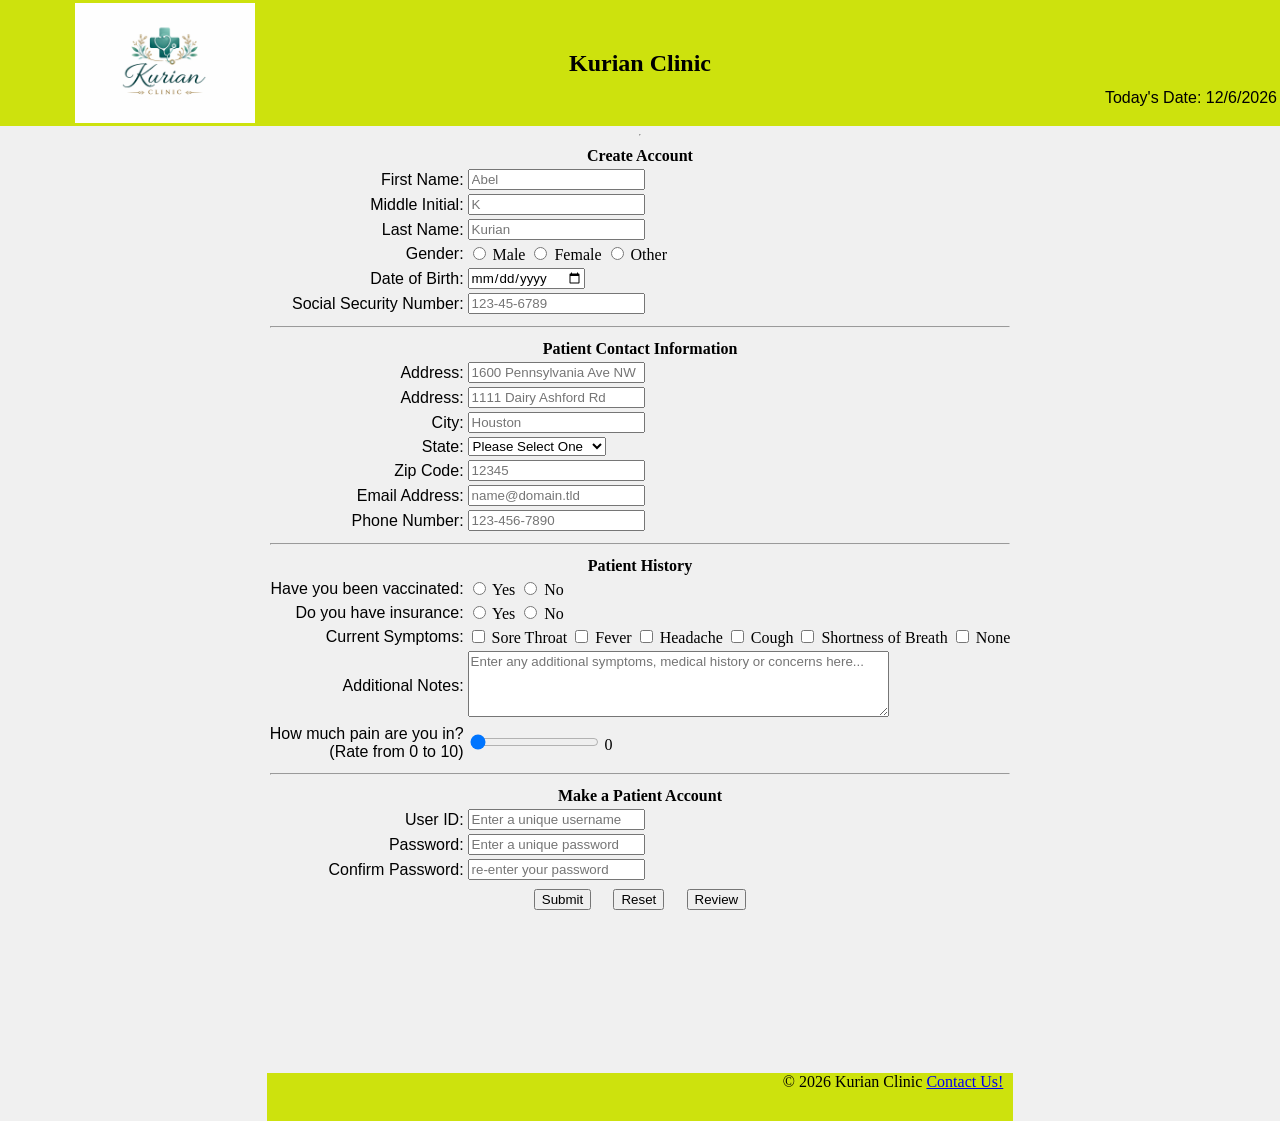
==== index.html @ c01b06e3 "Add files via upload" ====
<!DOCTYPE html>
<!--
    Program name: hw1.html
    Author: Abel Kurian
    Date created: 02/23/2026
    Date last edited: 02/25/2026
    Version: 1.0
    Description: Homework 1 HTML 
-->
<html lang="en">
    <head>
    <link rel="stylesheet" href="hw2.css"> <!-- links to css file-->
    <!--text displayed in browser tab-->
    <title>New Patient Registration | Kurian Clinic</title>
</head>
<body>
    <header>
    <table width="100%">
        <tr>
            <td valign="top" align="left" width="20%">
                <div class="image">
                    <img align="center" src="KurianClinic.png" alt="Kurian Clinic Logo" width="180px" id="logo"/>
                </div>
            </td>
            <td>
                <h2>Kurian Clinic</h2>
            </td>
            <td valign="bottom" align="right" width="20%">
                <p>Today's Date: <span id="today date"></span></p>
            </td>
        </tr>
    </table>
</header>
<hr>
<!--form starts here-->
<form name="signup" id="signup" form action="thankyou.html">
    <center>
        <div class="format">
            <table>
                <tr>
                    <th colspan="4">Create Account</th>
                </tr>
                <!--patients information section starts-->

                <!--patients name F,M,L-->
                <tr>
                    <td class="td1"><label for="fname">First Name:</label></td>
                    <td>
                        <input
                        type="text"
                        name="fname"
                        id="fname"
                        minlength="1"
                        maxlength="30"
                        required
                        pattern="[a-zA-Z']{1,30}"
                        title="Letter, apostrophes, and dashes only"
                        onblur="validateFname()"
                        placeholder="Abel"
                         />
                        <span class="error" id="fname-error"></span>
                    </td>
                </tr>
                <tr>
                    <td class="td1"><label for="mname">Middle Initial:</label></td>
                    <td>
                        <input
                        type="text"
                        name="mname"
                        id="mname"
                        maxlength="1"
                        title="Letters only"
                        pattern="[a-zA-Z']{0,1}"
                        onblur="validateMname()"
                        placeholder="K"
                        />
                        <span class="error" id="mname-error"></span>
                    </td>
                </tr>
                <tr>
                    <td class="td1"><label for="lname">Last Name:</label></td>
                    <td>
                        <input
                        type="text"
                        name="lname"
                        id="lname"
                        minlength="1"
                        maxlength="30"
                        required
                        title="Letter, apostrophes, and dashes only"
                        pattern="[a-zA-Z']{1,30}"
                        onblur="validateLname()"
                        placeholder="Kurian"
                        />
                        <span class="error" id="lname-error"></span>
                    </td>
                </tr>
                <!--Gender section starts here-->
                <tr>
                    <td class="td1"><label for="pgender">Gender:</label></td>
                    <td>
                        <input type="radio" id="g1" name="pgender" value="Male"> Male
                        <input type="radio" id="g2" name="pgender" value="Female"> Female
                        <input type="radio" id="g3" name="pgender" value="Other"> Other
                    </td>
                </tr>
                <!--patients date of birth-->
                <tr>
                    <td class="td1"><label for="dob">Date of Birth:</label></td>
                    <td>
                        <input
                        type="date"
                        id="dob"
                        name="dob"
                        onblur="validateDob()"
                        required
                        />
                        <span class="error" id="dob-error"></span>
                    </td>
                </tr>
                
                <tr>
                    <td class="td1"><label for="ssn">Social Security Number:</label></td>
                    <td>
                        <input
                        type="password"
                        minlength="9"
                        maxlength="11"
                        name="ssn"
                        id="ssn"
                        required
                        title="Numbers only"
                        placeholder="123-45-6789"
                        onblur="validateSsn()"
                        />
                        <span class="error" id="ssn-error"></span>
                    </td>
                </tr>

                <tr>
                    <th colspan="4"><hr></th> <!--separates sections-->
                </tr>

                <tr>
                    <th colspan="4">Patient Contact Information</th> 
                </tr>
                <!--Address section starts here--> 
                <tr>
		            <td class="td1"><label for="address1">Address:</label></td>
                    <td>
                        <input
                        type="text"
                        name="address1"
                        id="address1"
                        minlength="2"
                        maxlength="30"
                        required
                        title="Please enter your address"
                        placeholder="1600 Pennsylvania Ave NW"
                        onblur="validateAddress1()"
                        />
                        <span class="error" id="address1-error"></span>
                    </td>
                </tr>
                <tr>
		            <td class="td1"><label for="address2">Address:</label></td>
                    <td>
                        <input type="text" 
                        name="address2" 
                        id="address2" 
                        maxlength="30"
                        title="Please enter your address" 
                        placeholder="1111 Dairy Ashford Rd"
                        />
                    </td>
                </tr>
                <tr>
		            <td class="td1"><label for="city">City:</label></td>
                    <td>
                        <input type="text" 
                        name="city" 
                        id="city" 
                        maxlength="30"
                        title="Please enter your city" 
                        required
                        placeholder="Houston"
                        onblur="validateCity()"
                        />
                        <span class="error" id="city-error"></span>
                    </td>
                </tr>
                <!--state-->
           <tr>
           <td class="td1"><label for="state">State:<Label></td>
           <td>
	       <select name="state" id="state" required title="Please select your state">
           <option selected disabled>Please Select One</option>
           <option value="AL">Alabama</option>
           <option value="AK">Alaska</option>
           <option value="AZ">Arizona</option>
           <option value="AR">Arkansas</option>
           <option value="CA">California</option>
           <option value="CO">Colorado</option>
           <option value="CT">Connecticut</option>
           <option value="DE">Delaware</option>
           <option value="DC">District of Columbia</option>
           <option value="FL">Florida</option>
           <option value="GA">Georgia</option>
           <option value="GU">Guam</option>	
           <option value="HI">Hawaii</option>	
           <option value="ID">Idaho</option>	
           <option value="IL">Illinois</option>	
           <option value="IN">Indiana</option>	
           <option value="IA">Iowa</option>	
           <option value="KS">Kansas</option>	
           <option value="KY">Kentucky</option>	
           <option value="LA">Louisiana</option>	
           <option value="ME">Maine</option>	
           <option value="MD">Maryland</option>	
           <option value="MA">Massachusetts</option>	
           <option value="MI">Michigan</option>	
           <option value="MN">Minnesota</option>	
           <option value="MS">Mississippi</option>	
           <option value="MO">Missouri</option>
           <option value="MT">Montana</option>
           <option value="NE">Nebraska</option>
           <option value="NV">Nevada</option>	
           <option value="NH">New Hampshire</option>	
           <option value="NJ">New Jersey</option>	
           <option value="NM">New Mexico</option>	
           <option value="NY">New York</option>	
           <option value="NC">North Carolina</option>	
           <option value="ND">North Dakota</option>	
           <option value="OH">Ohio</option>	
           <option value="OK">Oklahoma</option>	
           <option value="OR">Oregon</option>	
           <option value="PA">Pennsylvania</option>	
           <option value="PR">Puerto Rico</option>	
           <option value="RI">Rhode Island</option>	
           <option value="SC">South Carolina</option>	
           <option value="SD">South Dakota</option>	
           <option value="TN">Tennessee</option>	
           <option value="TX">Texas</option>	
           <option value="UT">Utah</option>	
           <option value="VT">Vermont</option>	
           <option value="VA">Virginia</option>	
           <option value="WA">Washington</option>	
           <option value="WV">West Virginia</option>	
           <option value="WI">Wisconsin</option>	
           <option value="WY">Wyoming</option>	
        </select>
       </td>
        </tr>

        <tr>
		            <td class="td1"><label for="zcode">Zip Code:</label></td>
                    <td>
                        <input
                        type="text"
                        name="zcode"
                        id="zcode"
                        minlength="5"
                        maxlength="10"
                        required
                        title="Numbers and a dash only"
                        placeholder="12345"
                        pattern="^\d{5}(-\d{4})?$"
                        onblur="validateZcode()"
                        />
                        <span class="error" id="zcode-error"></span>
                    </td>
                </tr>

                <tr>
		            <td class="td1"><label for="email">Email Address:</label></td>
                    <td>
                        <input type="text" 
                        name="email" 
                        id="email" 
                        required
                        maxlength="30"
                        title="Please enter your email address" 
                        placeholder="name@domain.tld"
                        pattern="[a-z0-9._%+-]+@[a-z0-9.-]+\.[a-z]{2,20}$"
                        onblur="validateEmail()"
                        />
                        <span class="error" id="email-error"></span>
                    </td>
                </tr>

                <tr>
		            <td class="td1"><label for="phonen">Phone Number:</label></td>
                    <td>
                        <input type="text" 
                        name="phonen" 
                        id="phonen" 
                        required
                        maxlength="12"
                        title="Please enter your phone number" 
                        placeholder="123-456-7890"
                        pattern="[0-9]{3}-[0-9]{3}-[0-9]{4}"
                        onblur="validatePhone()"
                        />
                        <span class="error" id="phonen-error"></span>
                    </td>
                </tr>

                <tr>
                    <th colspan="4"><hr></th> <!--separates sections-->
                </tr>
                <!--patient history-->
                <tr>
                    <th colspan="4">Patient History</th> 
                </tr>

                <tr>
                    <td class="td1"><label for="vacc">Have you been vaccinated:</label></td>
                    <td>
                        <input type="radio" id="v1" name="vacc" value="Yes"> Yes
                        <input type="radio" id="v2" name="vacc" value="No"> No
                    </td>
                </tr>

                <tr>
                    <td class="td1"><label for="insur">Do you have insurance:</label></td>
                    <td>
                        <input type="radio" id="i1" name="insur" value="Yes"> Yes
                        <input type="radio" id="i2" name="insur" value="No"> No
                    </td>
                </tr>

<tr>
    <td class="td1"><label for="symp">Current Symptoms:</label></td>
    <td>
        <input type="checkbox" id="option1" value="Sore Throat"> Sore Throat
        <input type="checkbox" id="option2" value="Fever"> Fever
        <input type="checkbox" id="option3" value="Headache"> Headache
        <input type="checkbox" id="option4" value="Cough"> Cough
        <input type="checkbox" id="option5" value="Shortness of Breath"> Shortness of Breath
        <input type="checkbox" id="option6" value="None"> None
    </td>
</tr>

<tr>
    <td class="td1" align="right">
        <label for="notes">Additional Notes:</label></td>
    <td>
        <textarea id="notes" name="notes" rows="4" cols="50" maxlength="500" placeholder="Enter any additional symptoms, medical history or concerns here..."></textarea>
        <span id="description_test"></span>
    </td>
</tr>
<!--Slider-->
<tr>
    <td class="td1"><label for="range">How much pain are you in?<br/>(Rate from 0 to 10)</label></td>
    <td>
	    <input
	     type="range"
	     name="range"
	     id="range"
        min="0"
        max="10"
        value="0"
       />
       <span id="range-slider"></span>
     </td>
</tr>

<tr>
    <th colspan="4"><hr></th> <!--separates sections-->
</tr>
    <!--patient login-->
<tr>
    <th colspan="4">Make a Patient Account</th> 
</tr>

<tr>
		<td class="td1"><label for="username">User ID:</label></td>
            <td>
                        <input type="text" 
                        name="username" 
                        id="username" 
                        required
                        minlength="5"
                        maxlength="30"
                        title="Username must have at least 5 characters, and cannot start with a number" 
                        placeholder="Enter a unique username"
                        onblur="validateUsername()"
                        />
                        <span class="error" id="username-error"></span>
            </td>
</tr>

<tr>
		<td class="td1"><label for="pass">Password:</label></td>
            <td>
                        <input type="password" 
                        name="pass" 
                        id="pass" 
                        required
                        minlength="8"
                        maxlength="30"
                        title="Passwords must be at least 8 characters and contain at least 1 upper case letter, 1 number and 1 special character." 
                        placeholder="Enter a unique password"
                        onblur="validatePass()"
                        oninput="validatePass()"
                        onfocus="validatePass()"
                        />
                        <span class="error" id="pass-error"></span>
            </td>
</tr>

<tr>
		<td class="td1"><label for="cpass">Confirm Password:</label></td>
            <td>
                        <input type="password" 
                        name="cpass" 
                        id="cpass" 
                        required
                        minlength="8"
                        maxlength="30"
                        title="Please re-enter your password" 
                        placeholder="re-enter your password"
                        onblur="validateCpass()"
                        oninput="validateCpass()"
                        onfocus="validateCpass()"
                        />
                        <span class="error" id="cpass-error"></span>
            </td>
</tr>

<tr>
    <td class="td1" colspan="4">
        <center>
            <input type="submit" name="submit" id="submit">
            &nbsp;&nbsp;&nbsp;
            <input type="reset" name="reset" id="reset">
            &nbsp;&nbsp;&nbsp;
            <input type="button" name="review" id="review" value="Review" onclick="reviewInput()"
            />
        </center>
    </td>
</tr>
            </table>
</div>
        <div class="pass-message">
        <span id="msg1"></span> <br/>
        <span id="msg2"></span> <br/>
        <span id="msg3"></span> <br/>
        <span id="msg4"></span> <br/>
        <span id="msg5"></span> <br/>
        <span id="msg6"></span> <br/>
        <span id="msg7"></span> <br/>
        <span id="cpass-error"></span> <br/>
</div>
    <center>
        <p id="showInput"></p>
    <center>

</center>
</form>

<footer>
    <p id="footer">&#169 2026 Kurian Clinic <a href="https://www.youtube.com/watch?v=dQw4w9WgXcQ" target="_blank" rel="noopener noreferrer" >Contact Us!</a></p>
</footer>
<!-- links to js file-->
<script src="hw2.js"></script>

</body>
</html>
---- hw2.css ----
/*
Name: Abel Kurian
Date created: 2/24/26
Date last edited: 2/24/26
Version: 1.0
Description: Homework 1 JS 
*/

header {
    width: 100%;
    background-color: #cde20d;
}

body {
    display: flex;
    flex-direction: column;
    align-items: center;
    background: #f0f0f0;
    margin: 0;
    height: 100%;
    max-height: 100vh; 
    min-height: 100vh; /* height of the viewport */
}

form {
    flex-grow: 1;
}

h1, h2 {
    text-align: center;
    font-family: 'Times New Roman', Times, serif;
    font-weight: bold;
    flex-grow: 1;
}

main {
    text-align: center;
    font-family: sans-serif;
    font-weight: normal;
    flex-grow: 1;
}

.image {
    text-align: right;
}

.td1 {
    text-align: right;
    font-family: "optima", sans-serif;
    font-weight: normal;
}

th {
    text-align: center;
    font-family: 'Times New Roman', Times, serif;
}

footer {
    position: flex;
    bottom: 0;
    width: 100%;
    background-color: #cde20d;
    height: 3.0rem;
}

#footer {
    text-align: right;
    font-family: "times new roman", serif;
    font-weight: normal;
    margin-right: 10px;
}

label {
    text-align: right;
    font-family: "optima", sans-serif;
    font-weight: normal;
}

input {
    text-align: left;
    font-family: "optima", sans-serif;
    font-weight: normal;
}

textarea {
    text-align: left;
    font-family: "optima", sans-serif;
    font-weight: normal;
}

#today {
    text-align: left;
    font-family: "optima", sans-serif;
    font-weight: normal;
    margin-right: 5px;
}

p {
    text-align: right;
    font-family: "optima", sans-serif;
    font-weight: normal;
}

.error {
    color: red;
    font-size: 12px;
    font-family: "optima", sans-serif;
    font-weight: normal;
}

.pword-message {
    text-align: right;
    font-family: "optima", sans-serif;
    font-weight: normal;
    position: relative;
    left: 100px;
    background: transparent;
    padding: 10px;
    border-spacing: 2px;
    border-radius: 20px;
    color: Pick a red;
}

#review {
    margin-top: 5px;
}

table.output,
tr.output,
td.output {
    width: 500px;
    background-color: lightyellow;
    padding: 10px;
    border-spacing: 2px;
    border-radius: 20px;
    color: black;
}

td.output {
    width: 500px;
    background-color: yellow;
    padding: 10px;
    border-spacing: 2px;
}
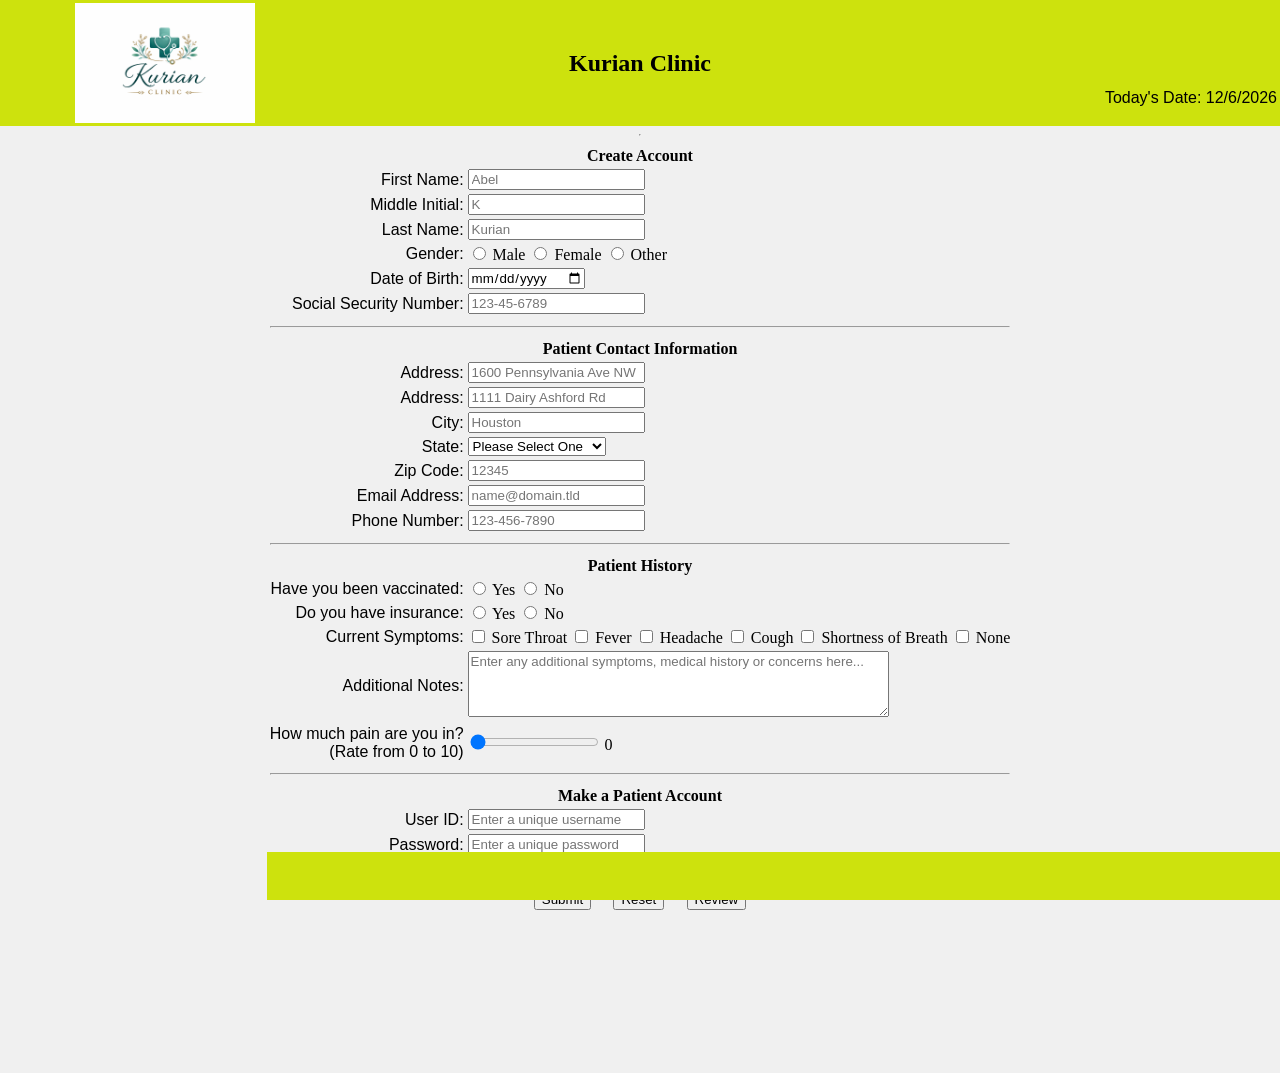
==== commit fdd40a53: "Add files via upload 2.0" ====
--- a/index.html
+++ b/index.html
@@ -1,11 +1,11 @@
 <!DOCTYPE html>
 <!--
-    Program name: hw1.html
+    Program name: hw2.html
     Author: Abel Kurian
-    Date created: 02/23/2026
-    Date last edited: 02/25/2026
-    Version: 1.0
-    Description: Homework 1 HTML 
+    Date created: 03/26/2026
+    Date last edited: 03/26/2026
+    Version: 2.0
+    Description: Homework 2 HTML 
 -->
 <html lang="en">
     <head>
@@ -26,7 +26,7 @@
                 <h2>Kurian Clinic</h2>
             </td>
             <td valign="bottom" align="right" width="20%">
-                <p>Today's Date: <span id="today date"></span></p>
+                <p>Today's Date: <span id="todaydate"></span></p>
             </td>
         </tr>
     </table>
--- a/hw2.css
+++ b/hw2.css
@@ -1,9 +1,9 @@
 /*
 Name: Abel Kurian
-Date created: 2/24/26
-Date last edited: 2/24/26
-Version: 1.0
-Description: Homework 1 JS 
+Date created: 3/26/26
+Date last edited: 3/26/26
+Version: 2.0
+Description: Homework 2 JS 
 */
 
 header {
@@ -56,7 +56,7 @@
 }
 
 footer {
-    position: flex;
+    position: fixed;
     bottom: 0;
     width: 100%;
     background-color: #cde20d;
@@ -141,4 +141,9 @@
     background-color: yellow;
     padding: 10px;
     border-spacing: 2px;
-}+}
+
+table {
+    margin: 0 auto;
+}
+
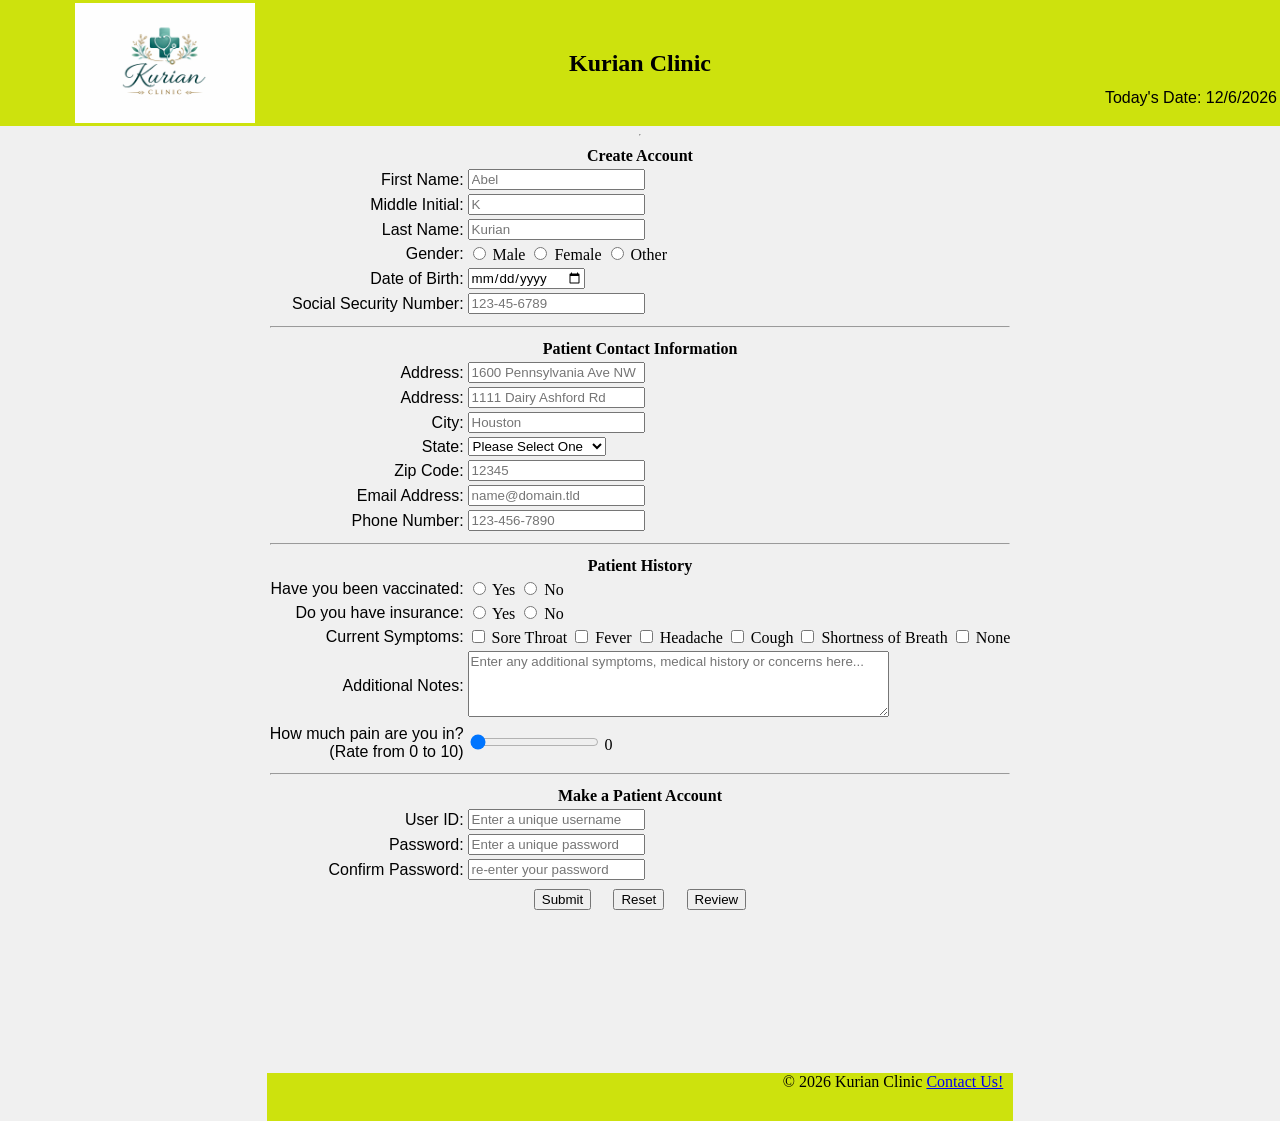
==== commit dd27b5ab: "Add files via upload" ====
--- a/index.html
+++ b/index.html
@@ -332,12 +332,12 @@
 <tr>
     <td class="td1"><label for="symp">Current Symptoms:</label></td>
     <td>
-        <input type="checkbox" id="option1" value="Sore Throat"> Sore Throat
-        <input type="checkbox" id="option2" value="Fever"> Fever
-        <input type="checkbox" id="option3" value="Headache"> Headache
-        <input type="checkbox" id="option4" value="Cough"> Cough
-        <input type="checkbox" id="option5" value="Shortness of Breath"> Shortness of Breath
-        <input type="checkbox" id="option6" value="None"> None
+        <input type="checkbox" id="option1" name="option1" value="Sore Throat"> Sore Throat
+        <input type="checkbox" id="option2" name="option2" value="Fever"> Fever
+        <input type="checkbox" id="option3" name="option3" value="Headache"> Headache
+        <input type="checkbox" id="option4" name="option4" value="Cough"> Cough
+        <input type="checkbox" id="option5" name="option5" value="Shortness of Breath"> Shortness of Breath
+        <input type="checkbox" id="option6" name="option6" value="None"> None
     </td>
 </tr>
 
--- a/hw2.css
+++ b/hw2.css
@@ -56,7 +56,7 @@
 }
 
 footer {
-    position: fixed;
+    position: flex;
     bottom: 0;
     width: 100%;
     background-color: #cde20d;
@@ -143,7 +143,5 @@
     border-spacing: 2px;
 }
 
-table {
-    margin: 0 auto;
-}
 
+
